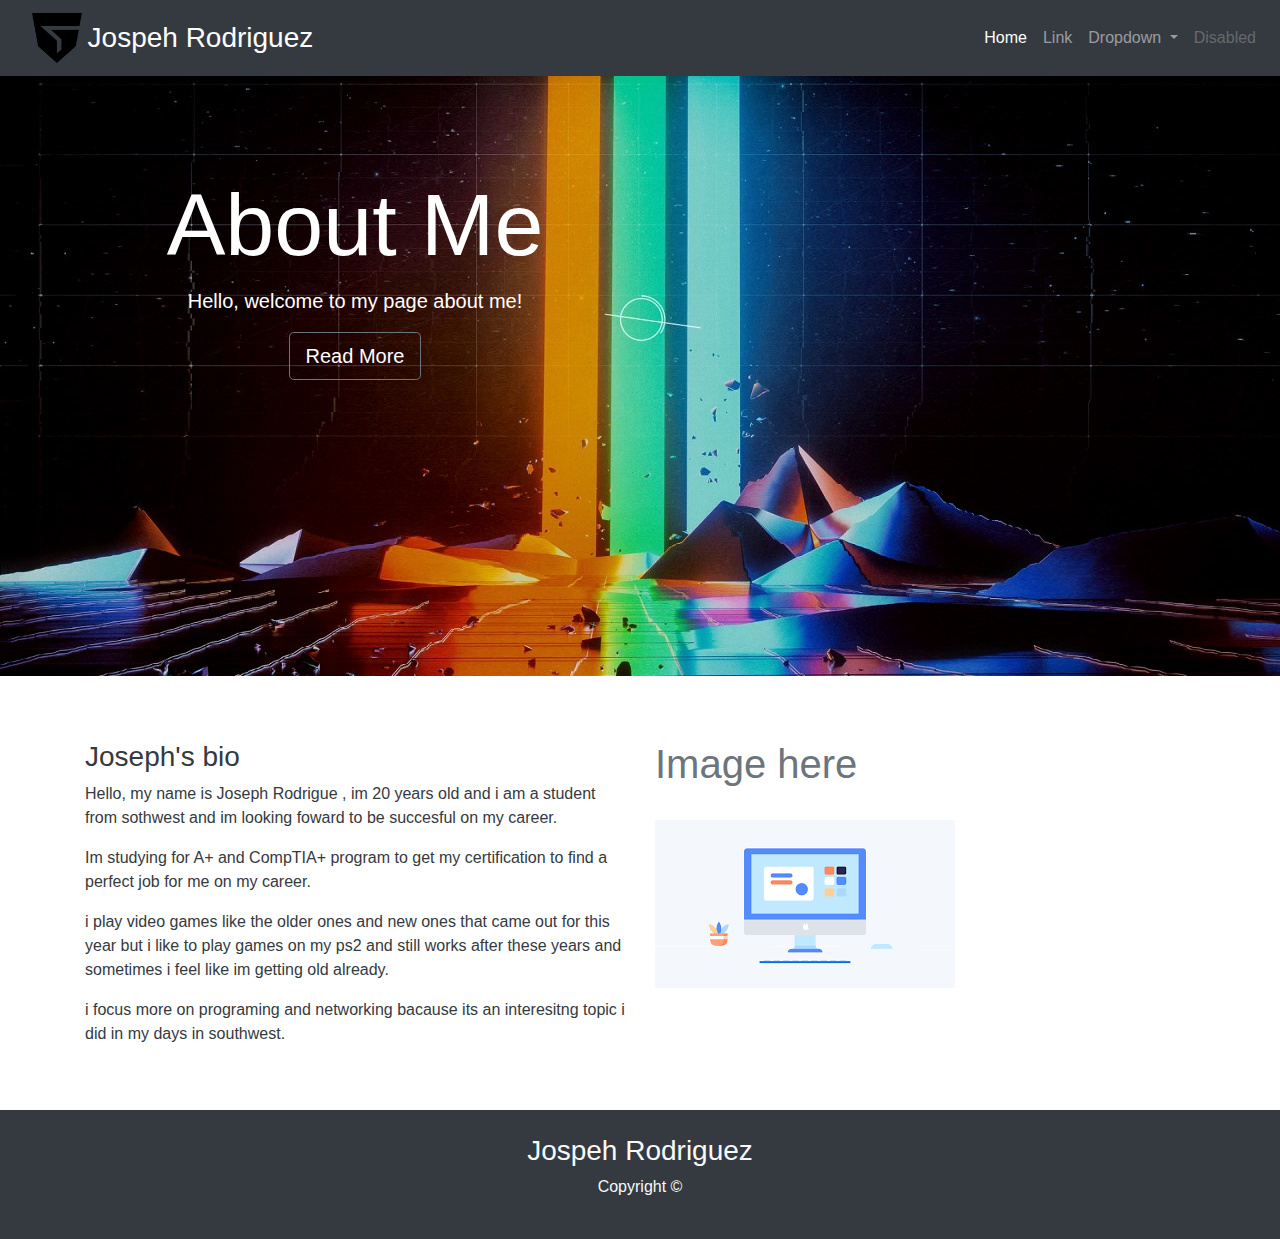
==== index.html @ 2088b5ff "Add files via upload" ====
<!DOCTYPE html>
<html lang="en">
  <head>
    <meta charset="UTF-8" />
    <meta http-equiv="X-UA-Compatible" content="IE=edge" />
    <meta name="viewport" content="width=device-width, initial-scale=1.0" />
    <link
      rel="stylesheet"
      href="https://cdn.jsdelivr.net/npm/bootstrap@4.3.1/dist/css/bootstrap.min.css"
      integrity="sha384-ggOyR0iXCbMQv3Xipma34MD+dH/1fQ784/j6cY/iJTQUOhcWr7x9JvoRxT2MZw1T"
      crossorigin="anonymous"
    />
    <link rel="stylesheet" href="style.css" />
    <title>Jospeh's Portfolio</title>
  </head>
  <body>
    <!--START HERE-->
    <nav class="navbar navbar-expand-lg navbar-dark bg-dark">
      <a class="navbar-brand" href="#"></a>
      <button
        class="navbar-toggler"
        type="button"
        data-toggle="collapse"
        data-target="#navbarSupportedContent"
        aria-controls="navbarSupportedContent"
        aria-expanded="false"
        aria-label="Toggle navigation"
      >
        <span class="navbar-toggler-icon"></span>
      </button>
      <a href="#home" class="navbar-brand">
        <img
          src="img/Giants_Gaming_logo.png"
          height="50"
          width="50"
          alt=""
          class=""
        />
        <h3 class="d-inline align-middle">Jospeh Rodriguez</h3>
      </a>

      <div class="collapse navbar-collapse" id="navbarSupportedContent">
        <ul class="navbar-nav ml-auto">
          <li class="nav-item active">
            <a class="nav-link" href="#"
              >Home <span class="sr-only">(current)</span></a
            >
          </li>
          <li class="nav-item">
            <a class="nav-link" href="link.html">Link</a>
          </li>
          <li class="nav-item dropdown">
            <a
              class="nav-link dropdown-toggle"
              href="#"
              id="navbarDropdown"
              role="button"
              data-toggle="dropdown"
              aria-haspopup="true"
              aria-expanded="false"
            >
              Dropdown
            </a>
            <div class="dropdown-menu" aria-labelledby="navbarDropdown">
              <a class="dropdown-item" href="#">Action</a>
              <a class="dropdown-item" href="#">Another action</a>
              <div class="dropdown-divider"></div>
              <a class="dropdown-item" href="#">Something else here</a>
            </div>
          </li>
          <li class="nav-item">
            <a class="nav-link disabled" href="#">Disabled</a>
          </li>
        </ul>
      </div>
    </nav>
    <!-- Display section-->
    <section id="showcase" class="py-5 mb-3">
      <div class="primary-overlay text-white">
        <div class="container">
          <div class="row">
            <div class="col-lg-6 text-center mt-5">
              <h1 class="display-2 mt-5 tp-5">About Me</h1>
              <p class="lead">Hello, welcome to my page about me!</p>
              <a href="" class="btn btn-outline-secondary btn-lg text-white">
                <i class="fas fa-arrow-down"></i> Read More
              </a>
            </div>
            <div class="col-lg-4">
              <img
                src="img/showcasepic.jpg"
                alt=""
                class="img-fluid py-4 d-none d-lg-block"
              />
            </div>
          </div>
        </div>
      </div>
    </section>
    <!--middle-->
    <section id="middle" class="text-muted py-5">
      <div class="container">
        <div class="row">
          <div class="col-md-6 text-dark">
            <h3>Joseph's bio</h3>
            <p>
              Hello, my name is Joseph Rodrigue , im 20 years old and i am a
              student from sothwest and im looking foward to be succesful on my
              career.
            </p>
            <p>
              Im studying for A+ and CompTIA+ program to get my certification to
              find a perfect job for me on my career.
            </p>
            <p>
              i play video games like the older ones and new ones that came out
              for this year but i like to play games on my ps2 and still works
              after these years and sometimes i feel like im getting old
              already.
            </p>
            <p>
              i focus more on programing and networking bacause its an
              interesitng topic i did in my days in southwest.
            </p>
          </div>
          <div class="col-md-6">
            <h1>Image here</h1>
            <img
              src="img/images.png"
              alt=""
              class="img-fluid py-4 d-done d-lg-block"
            />
          </div>
        </div>
      </div>
    </section>
    <!--end section-->
    <footer id="main-footer" class="bg-dark">
      <div class="container">
        <div class="row">
          <div class="col text-center text-light py-4">
            <h3>Jospeh Rodriguez</h3>
            <p>Copyright &copy; <span id="year"></span></p>
          </div>
        </div>
      </div>
    </footer>

    <script
      src="https://code.jquery.com/jquery-3.3.1.slim.min.js"
      integrity="sha384-q8i/X+965DzO0rT7abK41JStQIAqVgRVzpbzo5smXKp4YfRvH+8abtTE1Pi6jizo"
      crossorigin="anonymous"
    ></script>
    <script
      src="https://cdn.jsdelivr.net/npm/popper.js@1.14.7/dist/umd/popper.min.js"
      integrity="sha384-UO2eT0CpHqdSJQ6hJty5KVphtPhzWj9WO1clHTMGa3JDZwrnQq4sF86dIHNDz0W1"
      crossorigin="anonymous"
    ></script>
    <script
      src="https://cdn.jsdelivr.net/npm/bootstrap@4.3.1/dist/js/bootstrap.min.js"
      integrity="sha384-JjSmVgyd0p3pXB1rRibZUAYoIIy6OrQ6VrjIEaFf/nJGzIxFDsf4x0xIM+B07jRM"
      crossorigin="anonymous"
    ></script>
  </body>
</html>
---- style.css ----
#showcase {
  position: relative;
  background: url("./img/maxresdefault.jpeg");
  min-height: 600px;
}
#showcase .primary-overlay {
  position: absolute;
  top: 0;
  left: 0;
  width: 100%;
  height: 100%;
}
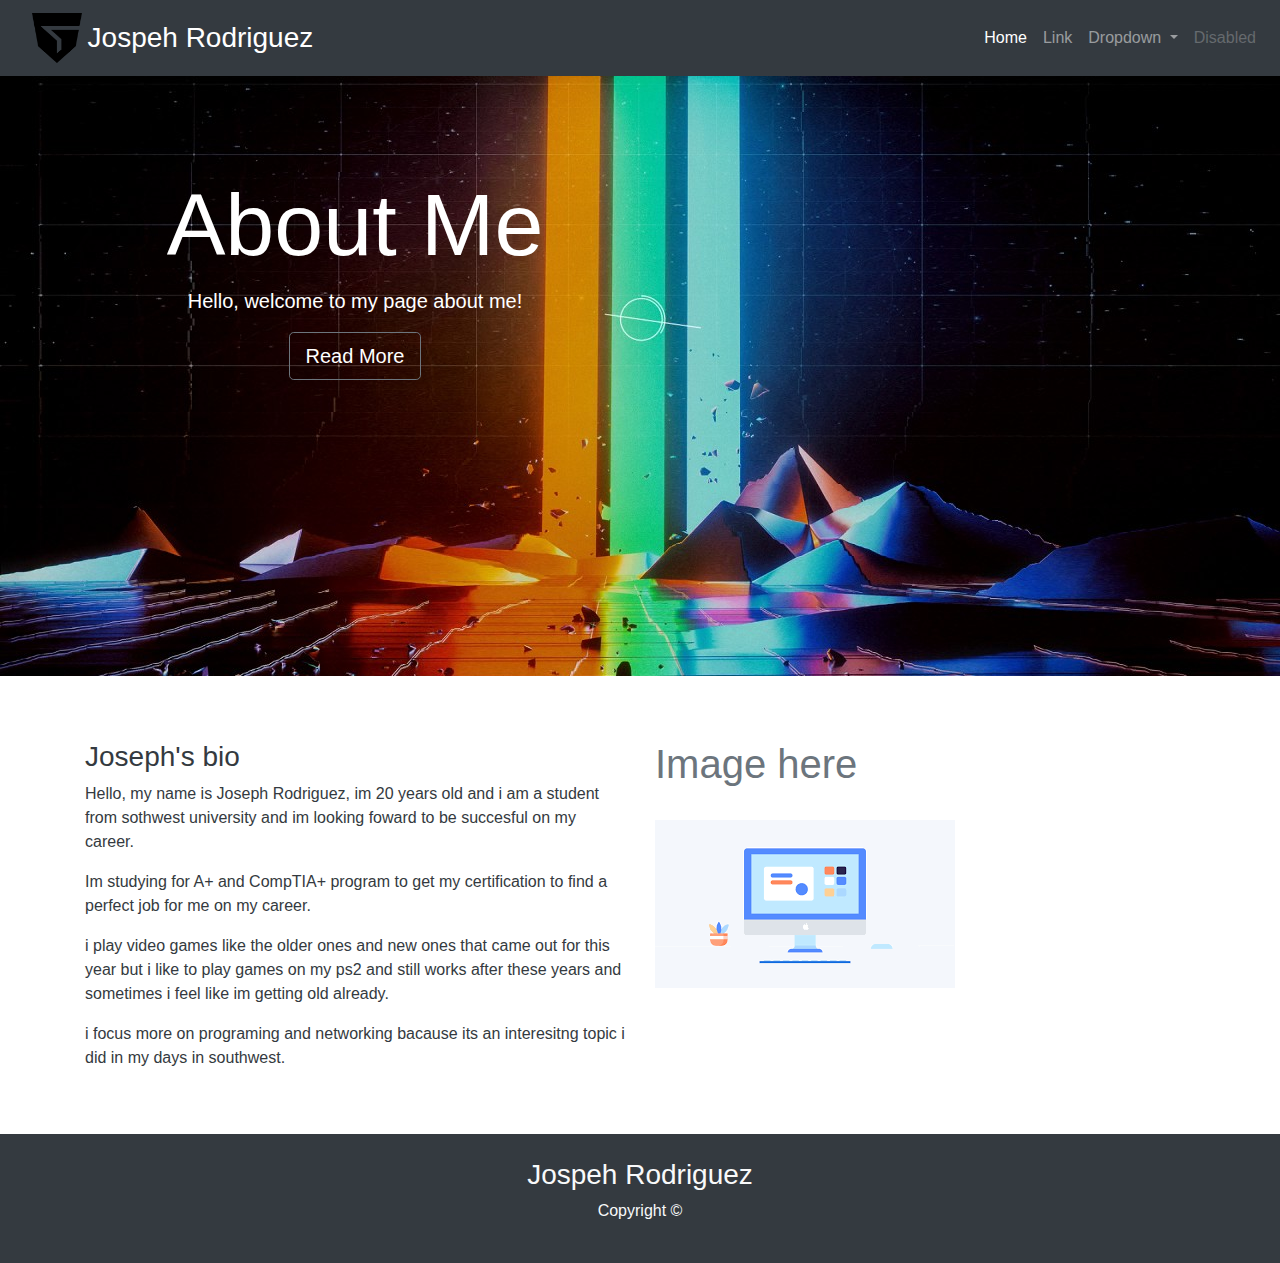
==== commit 0e30552d: "Add files via upload" ====
--- a/index.html
+++ b/index.html
@@ -82,7 +82,10 @@
             <div class="col-lg-6 text-center mt-5">
               <h1 class="display-2 mt-5 tp-5">About Me</h1>
               <p class="lead">Hello, welcome to my page about me!</p>
-              <a href="" class="btn btn-outline-secondary btn-lg text-white">
+              <a
+                href="read.html"
+                class="btn btn-outline-secondary btn-lg text-white"
+              >
                 <i class="fas fa-arrow-down"></i> Read More
               </a>
             </div>
@@ -104,9 +107,9 @@
           <div class="col-md-6 text-dark">
             <h3>Joseph's bio</h3>
             <p>
-              Hello, my name is Joseph Rodrigue , im 20 years old and i am a
-              student from sothwest and im looking foward to be succesful on my
-              career.
+              Hello, my name is Joseph Rodriguez, im 20 years old and i am a
+              student from sothwest university and im looking foward to be
+              succesful on my career.
             </p>
             <p>
               Im studying for A+ and CompTIA+ program to get my certification to
